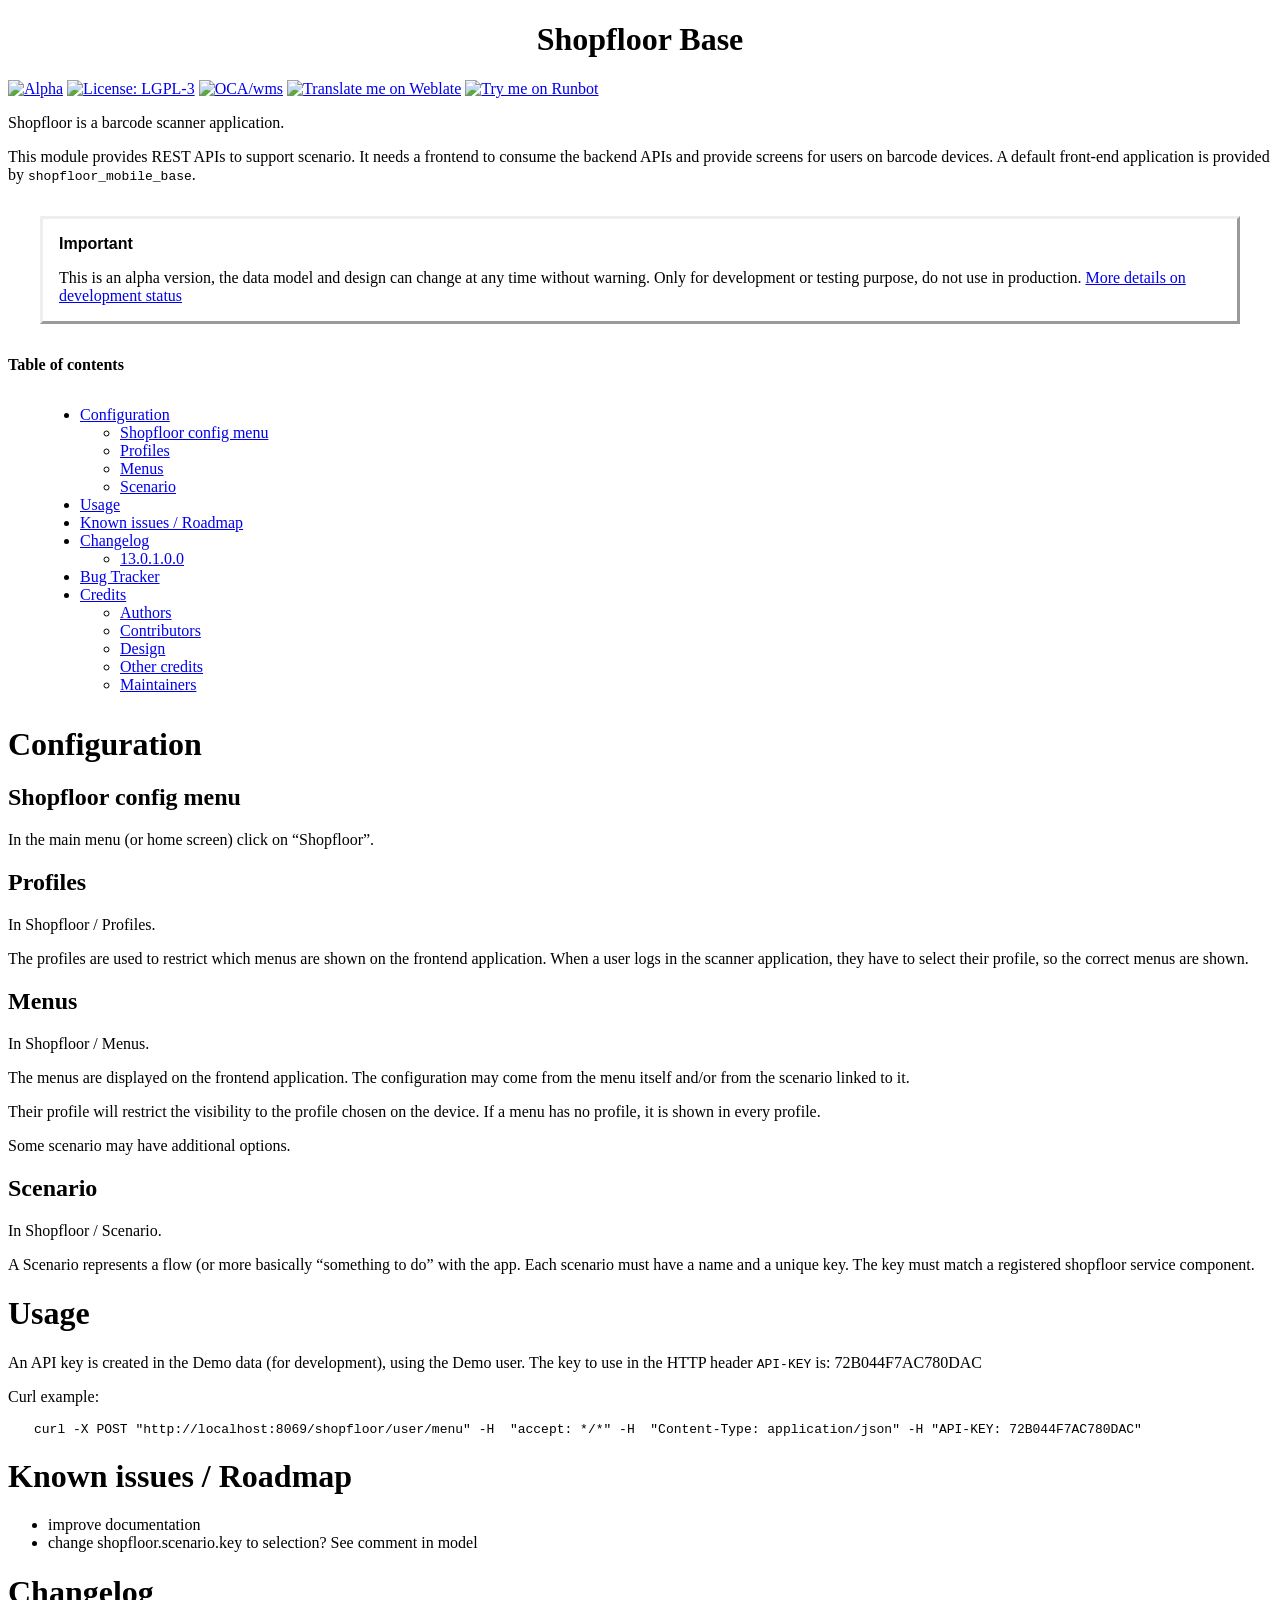
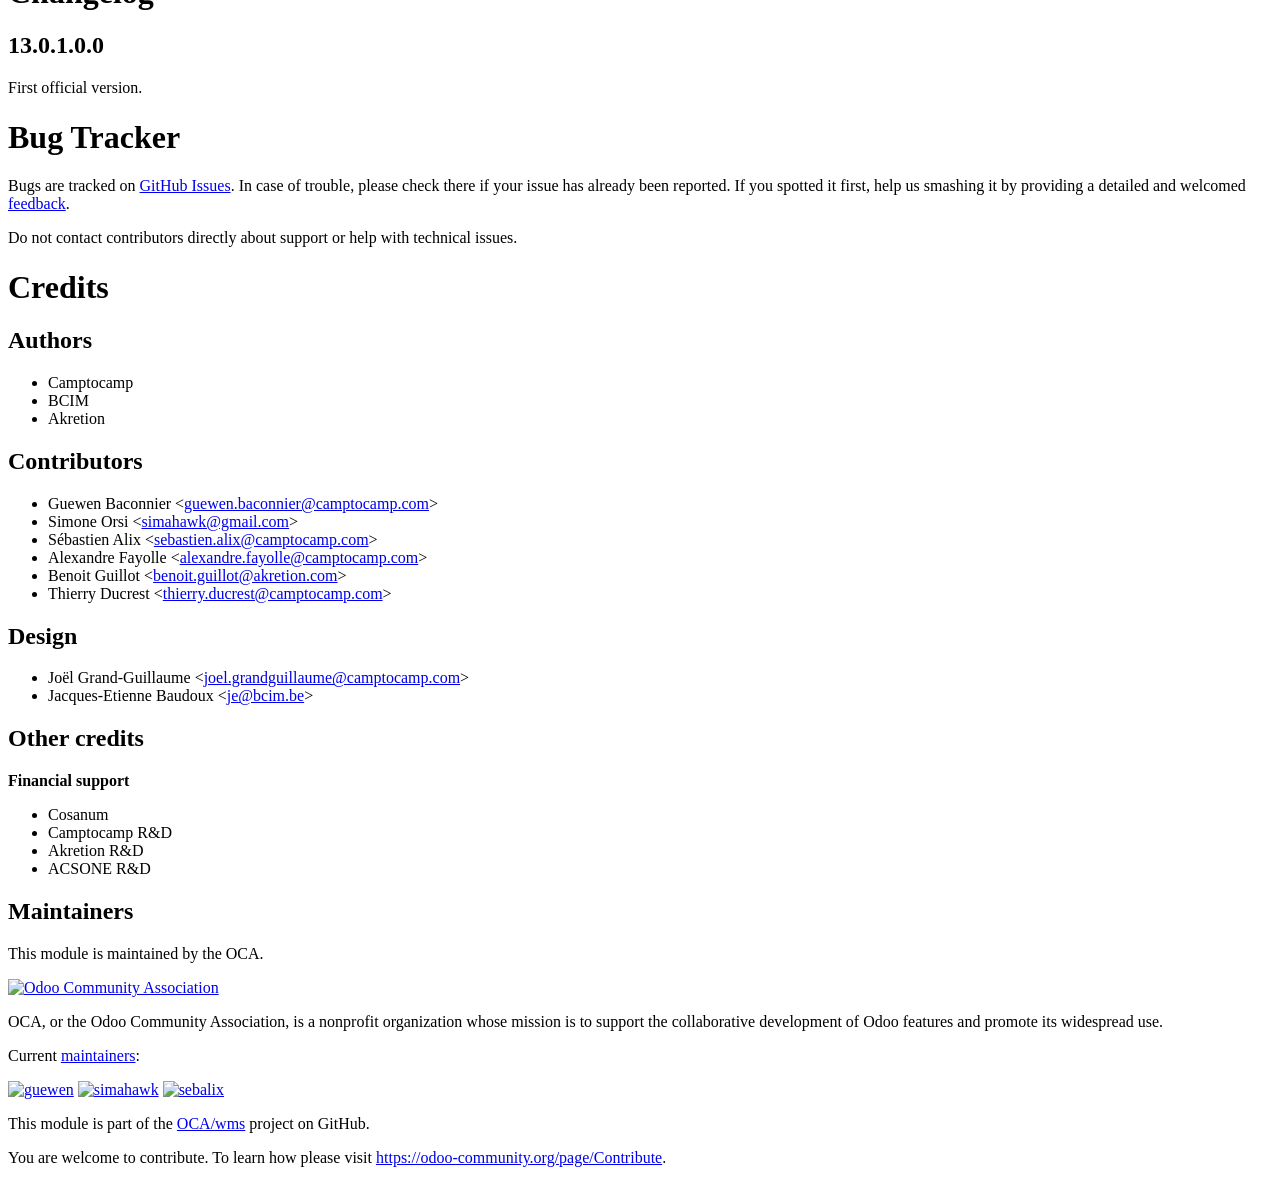
==== shopfloor_base/static/description/index.html @ a85bf891 "Merge branch '14.0' of https://github.com/oca/wms into 14.0" ====
<?xml version="1.0" encoding="utf-8" ?>
<!DOCTYPE html PUBLIC "-//W3C//DTD XHTML 1.0 Transitional//EN" "http://www.w3.org/TR/xhtml1/DTD/xhtml1-transitional.dtd">
<html xmlns="http://www.w3.org/1999/xhtml" xml:lang="en" lang="en">
<head>
<meta http-equiv="Content-Type" content="text/html; charset=utf-8" />
<meta name="generator" content="Docutils 0.15.1: http://docutils.sourceforge.net/" />
<title>Shopfloor Base</title>
<style type="text/css">

/*
:Author: David Goodger (goodger@python.org)
:Id: $Id: html4css1.css 7952 2016-07-26 18:15:59Z milde $
:Copyright: This stylesheet has been placed in the public domain.

Default cascading style sheet for the HTML output of Docutils.

See http://docutils.sf.net/docs/howto/html-stylesheets.html for how to
customize this style sheet.
*/

/* used to remove borders from tables and images */
.borderless, table.borderless td, table.borderless th {
  border: 0 }

table.borderless td, table.borderless th {
  /* Override padding for "table.docutils td" with "! important".
     The right padding separates the table cells. */
  padding: 0 0.5em 0 0 ! important }

.first {
  /* Override more specific margin styles with "! important". */
  margin-top: 0 ! important }

.last, .with-subtitle {
  margin-bottom: 0 ! important }

.hidden {
  display: none }

.subscript {
  vertical-align: sub;
  font-size: smaller }

.superscript {
  vertical-align: super;
  font-size: smaller }

a.toc-backref {
  text-decoration: none ;
  color: black }

blockquote.epigraph {
  margin: 2em 5em ; }

dl.docutils dd {
  margin-bottom: 0.5em }

object[type="image/svg+xml"], object[type="application/x-shockwave-flash"] {
  overflow: hidden;
}

/* Uncomment (and remove this text!) to get bold-faced definition list terms
dl.docutils dt {
  font-weight: bold }
*/

div.abstract {
  margin: 2em 5em }

div.abstract p.topic-title {
  font-weight: bold ;
  text-align: center }

div.admonition, div.attention, div.caution, div.danger, div.error,
div.hint, div.important, div.note, div.tip, div.warning {
  margin: 2em ;
  border: medium outset ;
  padding: 1em }

div.admonition p.admonition-title, div.hint p.admonition-title,
div.important p.admonition-title, div.note p.admonition-title,
div.tip p.admonition-title {
  font-weight: bold ;
  font-family: sans-serif }

div.attention p.admonition-title, div.caution p.admonition-title,
div.danger p.admonition-title, div.error p.admonition-title,
div.warning p.admonition-title, .code .error {
  color: red ;
  font-weight: bold ;
  font-family: sans-serif }

/* Uncomment (and remove this text!) to get reduced vertical space in
   compound paragraphs.
div.compound .compound-first, div.compound .compound-middle {
  margin-bottom: 0.5em }

div.compound .compound-last, div.compound .compound-middle {
  margin-top: 0.5em }
*/

div.dedication {
  margin: 2em 5em ;
  text-align: center ;
  font-style: italic }

div.dedication p.topic-title {
  font-weight: bold ;
  font-style: normal }

div.figure {
  margin-left: 2em ;
  margin-right: 2em }

div.footer, div.header {
  clear: both;
  font-size: smaller }

div.line-block {
  display: block ;
  margin-top: 1em ;
  margin-bottom: 1em }

div.line-block div.line-block {
  margin-top: 0 ;
  margin-bottom: 0 ;
  margin-left: 1.5em }

div.sidebar {
  margin: 0 0 0.5em 1em ;
  border: medium outset ;
  padding: 1em ;
  background-color: #ffffee ;
  width: 40% ;
  float: right ;
  clear: right }

div.sidebar p.rubric {
  font-family: sans-serif ;
  font-size: medium }

div.system-messages {
  margin: 5em }

div.system-messages h1 {
  color: red }

div.system-message {
  border: medium outset ;
  padding: 1em }

div.system-message p.system-message-title {
  color: red ;
  font-weight: bold }

div.topic {
  margin: 2em }

h1.section-subtitle, h2.section-subtitle, h3.section-subtitle,
h4.section-subtitle, h5.section-subtitle, h6.section-subtitle {
  margin-top: 0.4em }

h1.title {
  text-align: center }

h2.subtitle {
  text-align: center }

hr.docutils {
  width: 75% }

img.align-left, .figure.align-left, object.align-left, table.align-left {
  clear: left ;
  float: left ;
  margin-right: 1em }

img.align-right, .figure.align-right, object.align-right, table.align-right {
  clear: right ;
  float: right ;
  margin-left: 1em }

img.align-center, .figure.align-center, object.align-center {
  display: block;
  margin-left: auto;
  margin-right: auto;
}

table.align-center {
  margin-left: auto;
  margin-right: auto;
}

.align-left {
  text-align: left }

.align-center {
  clear: both ;
  text-align: center }

.align-right {
  text-align: right }

/* reset inner alignment in figures */
div.align-right {
  text-align: inherit }

/* div.align-center * { */
/*   text-align: left } */

.align-top    {
  vertical-align: top }

.align-middle {
  vertical-align: middle }

.align-bottom {
  vertical-align: bottom }

ol.simple, ul.simple {
  margin-bottom: 1em }

ol.arabic {
  list-style: decimal }

ol.loweralpha {
  list-style: lower-alpha }

ol.upperalpha {
  list-style: upper-alpha }

ol.lowerroman {
  list-style: lower-roman }

ol.upperroman {
  list-style: upper-roman }

p.attribution {
  text-align: right ;
  margin-left: 50% }

p.caption {
  font-style: italic }

p.credits {
  font-style: italic ;
  font-size: smaller }

p.label {
  white-space: nowrap }

p.rubric {
  font-weight: bold ;
  font-size: larger ;
  color: maroon ;
  text-align: center }

p.sidebar-title {
  font-family: sans-serif ;
  font-weight: bold ;
  font-size: larger }

p.sidebar-subtitle {
  font-family: sans-serif ;
  font-weight: bold }

p.topic-title {
  font-weight: bold }

pre.address {
  margin-bottom: 0 ;
  margin-top: 0 ;
  font: inherit }

pre.literal-block, pre.doctest-block, pre.math, pre.code {
  margin-left: 2em ;
  margin-right: 2em }

pre.code .ln { color: grey; } /* line numbers */
pre.code, code { background-color: #eeeeee }
pre.code .comment, code .comment { color: #5C6576 }
pre.code .keyword, code .keyword { color: #3B0D06; font-weight: bold }
pre.code .literal.string, code .literal.string { color: #0C5404 }
pre.code .name.builtin, code .name.builtin { color: #352B84 }
pre.code .deleted, code .deleted { background-color: #DEB0A1}
pre.code .inserted, code .inserted { background-color: #A3D289}

span.classifier {
  font-family: sans-serif ;
  font-style: oblique }

span.classifier-delimiter {
  font-family: sans-serif ;
  font-weight: bold }

span.interpreted {
  font-family: sans-serif }

span.option {
  white-space: nowrap }

span.pre {
  white-space: pre }

span.problematic {
  color: red }

span.section-subtitle {
  /* font-size relative to parent (h1..h6 element) */
  font-size: 80% }

table.citation {
  border-left: solid 1px gray;
  margin-left: 1px }

table.docinfo {
  margin: 2em 4em }

table.docutils {
  margin-top: 0.5em ;
  margin-bottom: 0.5em }

table.footnote {
  border-left: solid 1px black;
  margin-left: 1px }

table.docutils td, table.docutils th,
table.docinfo td, table.docinfo th {
  padding-left: 0.5em ;
  padding-right: 0.5em ;
  vertical-align: top }

table.docutils th.field-name, table.docinfo th.docinfo-name {
  font-weight: bold ;
  text-align: left ;
  white-space: nowrap ;
  padding-left: 0 }

/* "booktabs" style (no vertical lines) */
table.docutils.booktabs {
  border: 0px;
  border-top: 2px solid;
  border-bottom: 2px solid;
  border-collapse: collapse;
}
table.docutils.booktabs * {
  border: 0px;
}
table.docutils.booktabs th {
  border-bottom: thin solid;
  text-align: left;
}

h1 tt.docutils, h2 tt.docutils, h3 tt.docutils,
h4 tt.docutils, h5 tt.docutils, h6 tt.docutils {
  font-size: 100% }

ul.auto-toc {
  list-style-type: none }

</style>
</head>
<body>
<div class="document" id="shopfloor-base">
<h1 class="title">Shopfloor Base</h1>

<!-- !!!!!!!!!!!!!!!!!!!!!!!!!!!!!!!!!!!!!!!!!!!!!!!!!!!!
!! This file is generated by oca-gen-addon-readme !!
!! changes will be overwritten.                   !!
!!!!!!!!!!!!!!!!!!!!!!!!!!!!!!!!!!!!!!!!!!!!!!!!!!!! -->
<p><a class="reference external" href="https://odoo-community.org/page/development-status"><img alt="Alpha" src="https://img.shields.io/badge/maturity-Alpha-red.png" /></a> <a class="reference external" href="http://www.gnu.org/licenses/lgpl-3.0-standalone.html"><img alt="License: LGPL-3" src="https://img.shields.io/badge/licence-LGPL--3-blue.png" /></a> <a class="reference external" href="https://github.com/OCA/wms/tree/14.0/shopfloor_base"><img alt="OCA/wms" src="https://img.shields.io/badge/github-OCA%2Fwms-lightgray.png?logo=github" /></a> <a class="reference external" href="https://translation.odoo-community.org/projects/wms-14-0/wms-14-0-shopfloor_base"><img alt="Translate me on Weblate" src="https://img.shields.io/badge/weblate-Translate%20me-F47D42.png" /></a> <a class="reference external" href="https://runbot.odoo-community.org/runbot/285/14.0"><img alt="Try me on Runbot" src="https://img.shields.io/badge/runbot-Try%20me-875A7B.png" /></a></p>
<p>Shopfloor is a barcode scanner application.</p>
<p>This module provides REST APIs to support scenario. It needs a frontend
to consume the backend APIs and provide screens for users on barcode devices.
A default front-end application is provided by <tt class="docutils literal">shopfloor_mobile_base</tt>.</p>
<div class="admonition important">
<p class="first admonition-title">Important</p>
<p class="last">This is an alpha version, the data model and design can change at any time without warning.
Only for development or testing purpose, do not use in production.
<a class="reference external" href="https://odoo-community.org/page/development-status">More details on development status</a></p>
</div>
<p><strong>Table of contents</strong></p>
<div class="contents local topic" id="contents">
<ul class="simple">
<li><a class="reference internal" href="#configuration" id="id2">Configuration</a><ul>
<li><a class="reference internal" href="#shopfloor-config-menu" id="id3">Shopfloor config menu</a></li>
<li><a class="reference internal" href="#profiles" id="id4">Profiles</a></li>
<li><a class="reference internal" href="#menus" id="id5">Menus</a></li>
<li><a class="reference internal" href="#scenario" id="id6">Scenario</a></li>
</ul>
</li>
<li><a class="reference internal" href="#usage" id="id7">Usage</a></li>
<li><a class="reference internal" href="#known-issues-roadmap" id="id8">Known issues / Roadmap</a></li>
<li><a class="reference internal" href="#changelog" id="id9">Changelog</a><ul>
<li><a class="reference internal" href="#id1" id="id10">13.0.1.0.0</a></li>
</ul>
</li>
<li><a class="reference internal" href="#bug-tracker" id="id11">Bug Tracker</a></li>
<li><a class="reference internal" href="#credits" id="id12">Credits</a><ul>
<li><a class="reference internal" href="#authors" id="id13">Authors</a></li>
<li><a class="reference internal" href="#contributors" id="id14">Contributors</a></li>
<li><a class="reference internal" href="#design" id="id15">Design</a></li>
<li><a class="reference internal" href="#other-credits" id="id16">Other credits</a></li>
<li><a class="reference internal" href="#maintainers" id="id17">Maintainers</a></li>
</ul>
</li>
</ul>
</div>
<div class="section" id="configuration">
<h1><a class="toc-backref" href="#id2">Configuration</a></h1>
<div class="section" id="shopfloor-config-menu">
<h2><a class="toc-backref" href="#id3">Shopfloor config menu</a></h2>
<p>In the main menu (or home screen) click on “Shopfloor”.</p>
</div>
<div class="section" id="profiles">
<h2><a class="toc-backref" href="#id4">Profiles</a></h2>
<p>In Shopfloor / Profiles.</p>
<p>The profiles are used to restrict which menus are shown on the frontend
application. When a user logs in the scanner application, they have to
select their profile, so the correct menus are shown.</p>
</div>
<div class="section" id="menus">
<h2><a class="toc-backref" href="#id5">Menus</a></h2>
<p>In Shopfloor / Menus.</p>
<p>The menus are displayed on the frontend application.
The configuration may come from the menu itself
and/or from the scenario linked to it.</p>
<p>Their profile will restrict the visibility to the profile chosen on the device.
If a menu has no profile, it is shown in every profile.</p>
<p>Some scenario may have additional options.</p>
</div>
<div class="section" id="scenario">
<h2><a class="toc-backref" href="#id6">Scenario</a></h2>
<p>In Shopfloor / Scenario.</p>
<p>A Scenario represents a flow (or more basically “something to do” with the app.
Each scenario must have a name and a unique key.
The key must match a registered shopfloor service component.</p>
</div>
</div>
<div class="section" id="usage">
<h1><a class="toc-backref" href="#id7">Usage</a></h1>
<p>An API key is created in the Demo data (for development), using
the Demo user. The key to use in the HTTP header <tt class="docutils literal"><span class="pre">API-KEY</span></tt> is: 72B044F7AC780DAC</p>
<p>Curl example:</p>
<pre class="literal-block">
curl -X POST &quot;http://localhost:8069/shopfloor/user/menu&quot; -H  &quot;accept: */*&quot; -H  &quot;Content-Type: application/json&quot; -H &quot;API-KEY: 72B044F7AC780DAC&quot;
</pre>
</div>
<div class="section" id="known-issues-roadmap">
<h1><a class="toc-backref" href="#id8">Known issues / Roadmap</a></h1>
<ul class="simple">
<li>improve documentation</li>
<li>change shopfloor.scenario.key to selection? See comment in model</li>
</ul>
</div>
<div class="section" id="changelog">
<h1><a class="toc-backref" href="#id9">Changelog</a></h1>
<div class="section" id="id1">
<h2><a class="toc-backref" href="#id10">13.0.1.0.0</a></h2>
<p>First official version.</p>
</div>
</div>
<div class="section" id="bug-tracker">
<h1><a class="toc-backref" href="#id11">Bug Tracker</a></h1>
<p>Bugs are tracked on <a class="reference external" href="https://github.com/OCA/wms/issues">GitHub Issues</a>.
In case of trouble, please check there if your issue has already been reported.
If you spotted it first, help us smashing it by providing a detailed and welcomed
<a class="reference external" href="https://github.com/OCA/wms/issues/new?body=module:%20shopfloor_base%0Aversion:%2014.0%0A%0A**Steps%20to%20reproduce**%0A-%20...%0A%0A**Current%20behavior**%0A%0A**Expected%20behavior**">feedback</a>.</p>
<p>Do not contact contributors directly about support or help with technical issues.</p>
</div>
<div class="section" id="credits">
<h1><a class="toc-backref" href="#id12">Credits</a></h1>
<div class="section" id="authors">
<h2><a class="toc-backref" href="#id13">Authors</a></h2>
<ul class="simple">
<li>Camptocamp</li>
<li>BCIM</li>
<li>Akretion</li>
</ul>
</div>
<div class="section" id="contributors">
<h2><a class="toc-backref" href="#id14">Contributors</a></h2>
<ul class="simple">
<li>Guewen Baconnier &lt;<a class="reference external" href="mailto:guewen.baconnier&#64;camptocamp.com">guewen.baconnier&#64;camptocamp.com</a>&gt;</li>
<li>Simone Orsi &lt;<a class="reference external" href="mailto:simahawk&#64;gmail.com">simahawk&#64;gmail.com</a>&gt;</li>
<li>Sébastien Alix &lt;<a class="reference external" href="mailto:sebastien.alix&#64;camptocamp.com">sebastien.alix&#64;camptocamp.com</a>&gt;</li>
<li>Alexandre Fayolle &lt;<a class="reference external" href="mailto:alexandre.fayolle&#64;camptocamp.com">alexandre.fayolle&#64;camptocamp.com</a>&gt;</li>
<li>Benoit Guillot &lt;<a class="reference external" href="mailto:benoit.guillot&#64;akretion.com">benoit.guillot&#64;akretion.com</a>&gt;</li>
<li>Thierry Ducrest &lt;<a class="reference external" href="mailto:thierry.ducrest&#64;camptocamp.com">thierry.ducrest&#64;camptocamp.com</a>&gt;</li>
</ul>
</div>
<div class="section" id="design">
<h2><a class="toc-backref" href="#id15">Design</a></h2>
<ul class="simple">
<li>Joël Grand-Guillaume &lt;<a class="reference external" href="mailto:joel.grandguillaume&#64;camptocamp.com">joel.grandguillaume&#64;camptocamp.com</a>&gt;</li>
<li>Jacques-Etienne Baudoux &lt;<a class="reference external" href="mailto:je&#64;bcim.be">je&#64;bcim.be</a>&gt;</li>
</ul>
</div>
<div class="section" id="other-credits">
<h2><a class="toc-backref" href="#id16">Other credits</a></h2>
<p><strong>Financial support</strong></p>
<ul class="simple">
<li>Cosanum</li>
<li>Camptocamp R&amp;D</li>
<li>Akretion R&amp;D</li>
<li>ACSONE R&amp;D</li>
</ul>
</div>
<div class="section" id="maintainers">
<h2><a class="toc-backref" href="#id17">Maintainers</a></h2>
<p>This module is maintained by the OCA.</p>
<a class="reference external image-reference" href="https://odoo-community.org"><img alt="Odoo Community Association" src="https://odoo-community.org/logo.png" /></a>
<p>OCA, or the Odoo Community Association, is a nonprofit organization whose
mission is to support the collaborative development of Odoo features and
promote its widespread use.</p>
<p>Current <a class="reference external" href="https://odoo-community.org/page/maintainer-role">maintainers</a>:</p>
<p><a class="reference external" href="https://github.com/guewen"><img alt="guewen" src="https://github.com/guewen.png?size=40px" /></a> <a class="reference external" href="https://github.com/simahawk"><img alt="simahawk" src="https://github.com/simahawk.png?size=40px" /></a> <a class="reference external" href="https://github.com/sebalix"><img alt="sebalix" src="https://github.com/sebalix.png?size=40px" /></a></p>
<p>This module is part of the <a class="reference external" href="https://github.com/OCA/wms/tree/14.0/shopfloor_base">OCA/wms</a> project on GitHub.</p>
<p>You are welcome to contribute. To learn how please visit <a class="reference external" href="https://odoo-community.org/page/Contribute">https://odoo-community.org/page/Contribute</a>.</p>
</div>
</div>
</div>
</body>
</html>
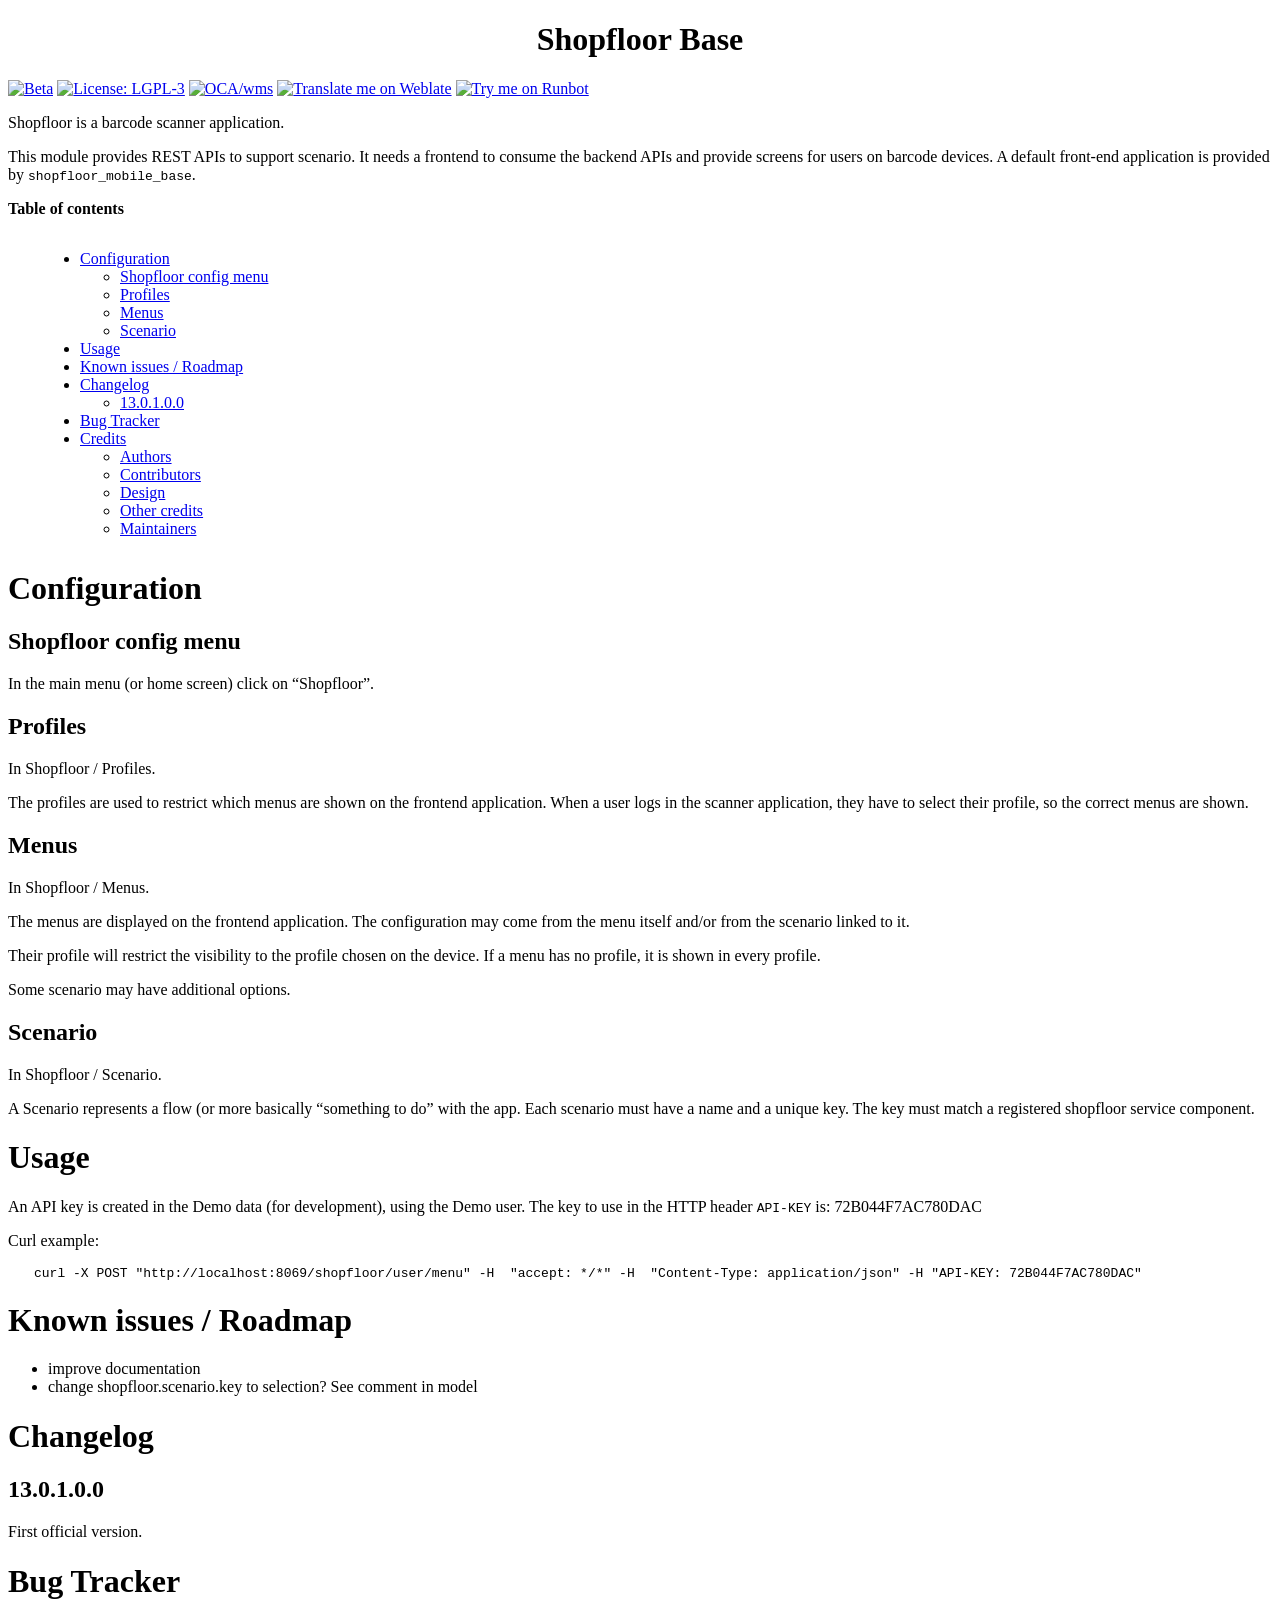
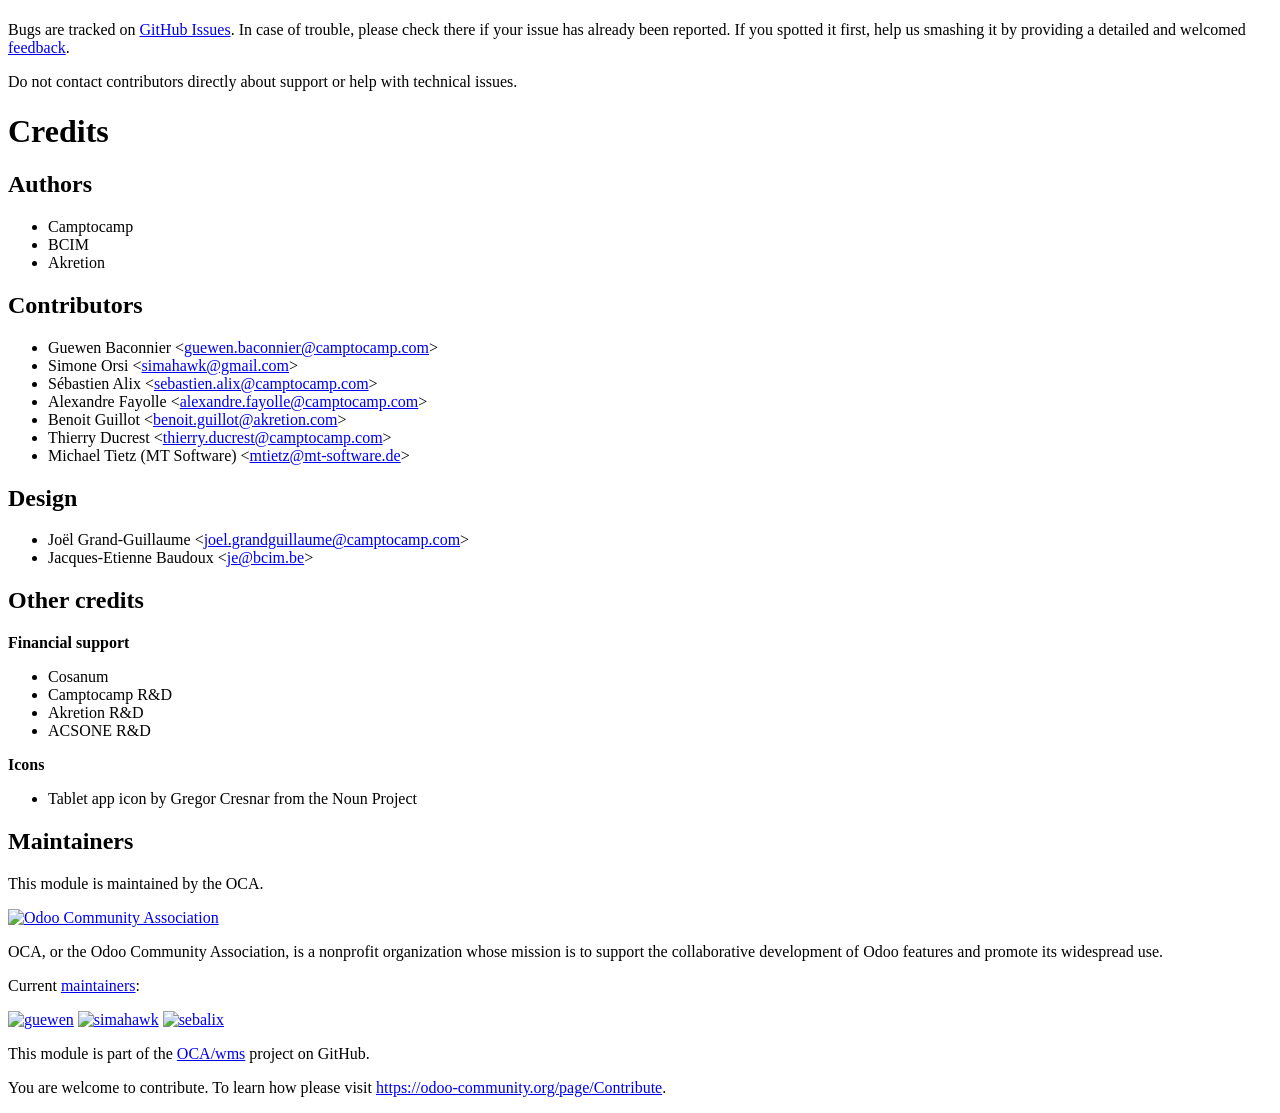
==== commit 3658a94f: "Merge remote-tracking branch 'ak/14-inventory-scenario-rebased' into 14.0-shopfloor_mobile_custom-in" ====
--- a/shopfloor_base/static/description/index.html
+++ b/shopfloor_base/static/description/index.html
@@ -367,17 +367,11 @@
 !! This file is generated by oca-gen-addon-readme !!
 !! changes will be overwritten.                   !!
 !!!!!!!!!!!!!!!!!!!!!!!!!!!!!!!!!!!!!!!!!!!!!!!!!!!! -->
-<p><a class="reference external" href="https://odoo-community.org/page/development-status"><img alt="Alpha" src="https://img.shields.io/badge/maturity-Alpha-red.png" /></a> <a class="reference external" href="http://www.gnu.org/licenses/lgpl-3.0-standalone.html"><img alt="License: LGPL-3" src="https://img.shields.io/badge/licence-LGPL--3-blue.png" /></a> <a class="reference external" href="https://github.com/OCA/wms/tree/14.0/shopfloor_base"><img alt="OCA/wms" src="https://img.shields.io/badge/github-OCA%2Fwms-lightgray.png?logo=github" /></a> <a class="reference external" href="https://translation.odoo-community.org/projects/wms-14-0/wms-14-0-shopfloor_base"><img alt="Translate me on Weblate" src="https://img.shields.io/badge/weblate-Translate%20me-F47D42.png" /></a> <a class="reference external" href="https://runbot.odoo-community.org/runbot/285/14.0"><img alt="Try me on Runbot" src="https://img.shields.io/badge/runbot-Try%20me-875A7B.png" /></a></p>
+<p><a class="reference external" href="https://odoo-community.org/page/development-status"><img alt="Beta" src="https://img.shields.io/badge/maturity-Beta-yellow.png" /></a> <a class="reference external" href="http://www.gnu.org/licenses/lgpl-3.0-standalone.html"><img alt="License: LGPL-3" src="https://img.shields.io/badge/licence-LGPL--3-blue.png" /></a> <a class="reference external" href="https://github.com/OCA/wms/tree/14.0/shopfloor_base"><img alt="OCA/wms" src="https://img.shields.io/badge/github-OCA%2Fwms-lightgray.png?logo=github" /></a> <a class="reference external" href="https://translation.odoo-community.org/projects/wms-14-0/wms-14-0-shopfloor_base"><img alt="Translate me on Weblate" src="https://img.shields.io/badge/weblate-Translate%20me-F47D42.png" /></a> <a class="reference external" href="https://runbot.odoo-community.org/runbot/285/14.0"><img alt="Try me on Runbot" src="https://img.shields.io/badge/runbot-Try%20me-875A7B.png" /></a></p>
 <p>Shopfloor is a barcode scanner application.</p>
 <p>This module provides REST APIs to support scenario. It needs a frontend
 to consume the backend APIs and provide screens for users on barcode devices.
 A default front-end application is provided by <tt class="docutils literal">shopfloor_mobile_base</tt>.</p>
-<div class="admonition important">
-<p class="first admonition-title">Important</p>
-<p class="last">This is an alpha version, the data model and design can change at any time without warning.
-Only for development or testing purpose, do not use in production.
-<a class="reference external" href="https://odoo-community.org/page/development-status">More details on development status</a></p>
-</div>
 <p><strong>Table of contents</strong></p>
 <div class="contents local topic" id="contents">
 <ul class="simple">
@@ -486,6 +480,7 @@
 <li>Alexandre Fayolle &lt;<a class="reference external" href="mailto:alexandre.fayolle&#64;camptocamp.com">alexandre.fayolle&#64;camptocamp.com</a>&gt;</li>
 <li>Benoit Guillot &lt;<a class="reference external" href="mailto:benoit.guillot&#64;akretion.com">benoit.guillot&#64;akretion.com</a>&gt;</li>
 <li>Thierry Ducrest &lt;<a class="reference external" href="mailto:thierry.ducrest&#64;camptocamp.com">thierry.ducrest&#64;camptocamp.com</a>&gt;</li>
+<li>Michael Tietz (MT Software) &lt;<a class="reference external" href="mailto:mtietz&#64;mt-software.de">mtietz&#64;mt-software.de</a>&gt;</li>
 </ul>
 </div>
 <div class="section" id="design">
@@ -503,6 +498,10 @@
 <li>Camptocamp R&amp;D</li>
 <li>Akretion R&amp;D</li>
 <li>ACSONE R&amp;D</li>
+</ul>
+<p><strong>Icons</strong></p>
+<ul class="simple">
+<li>Tablet app icon by Gregor Cresnar from the Noun Project</li>
 </ul>
 </div>
 <div class="section" id="maintainers">
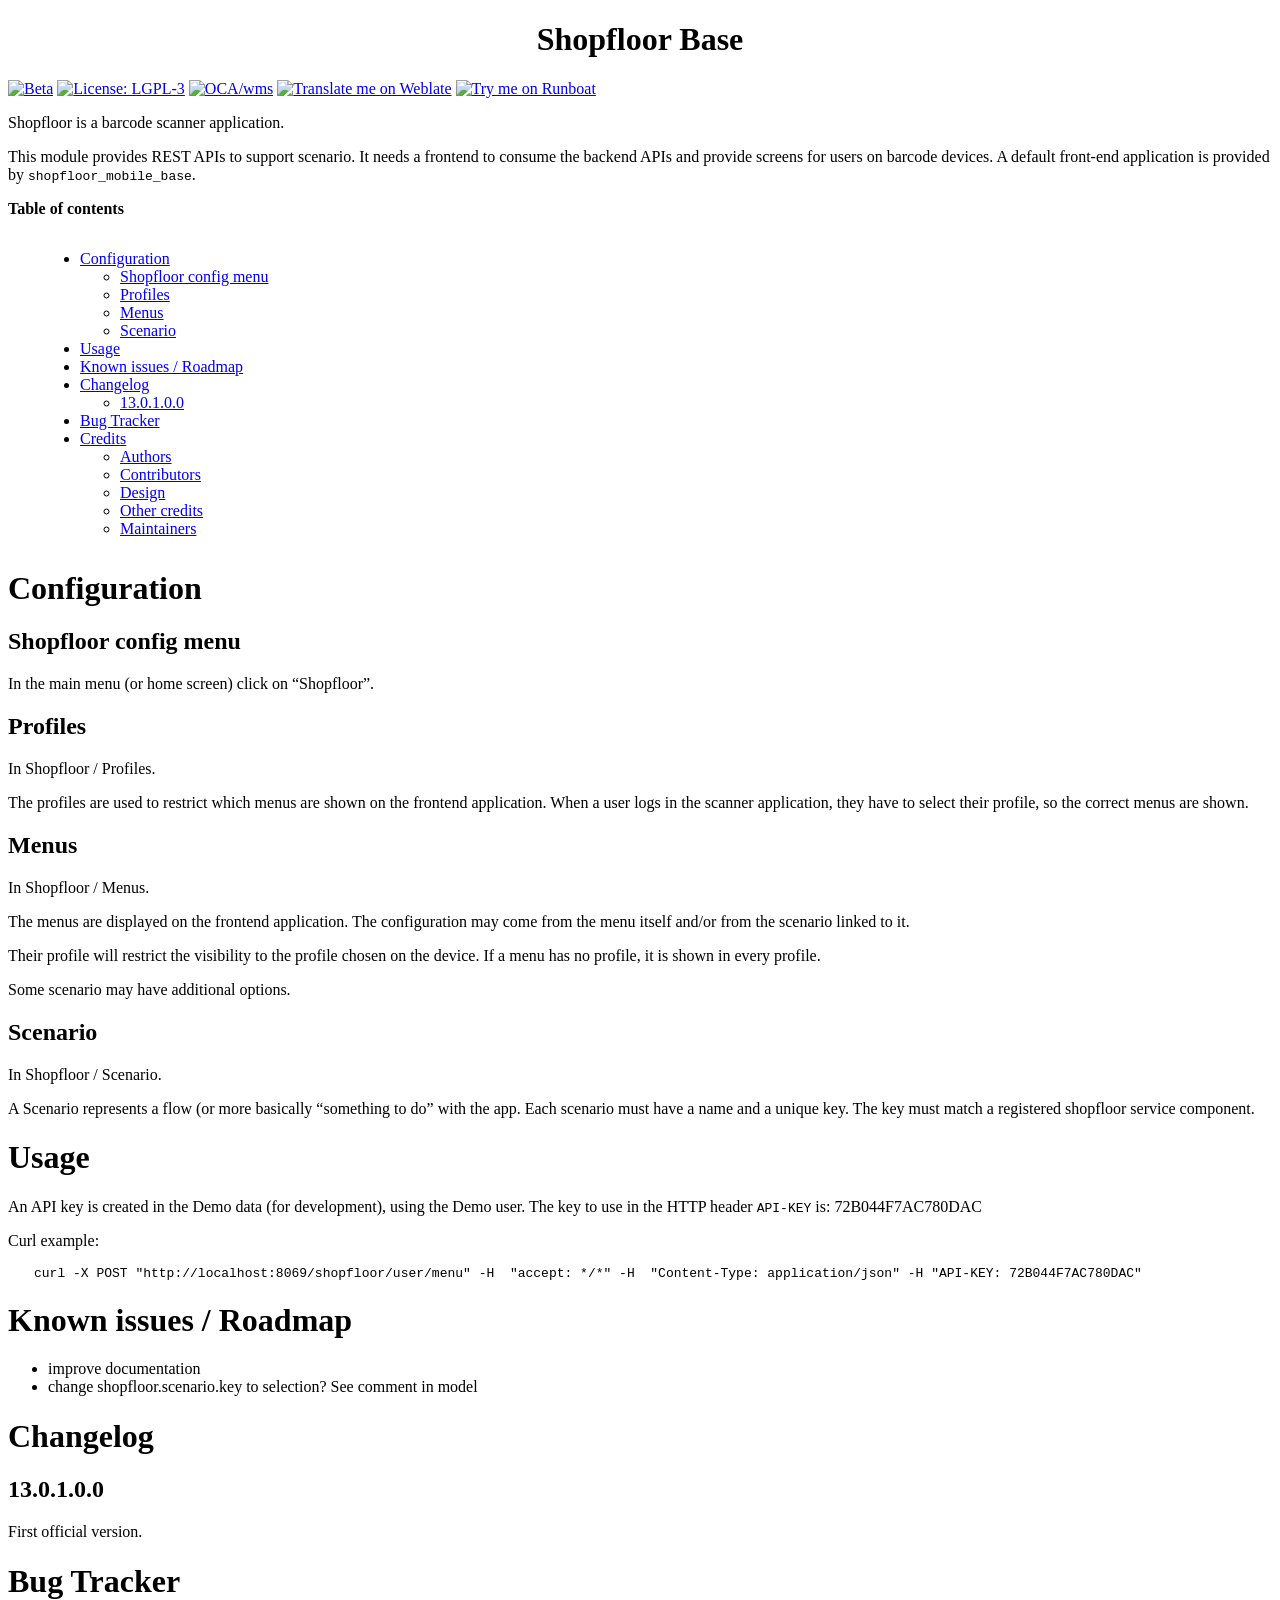
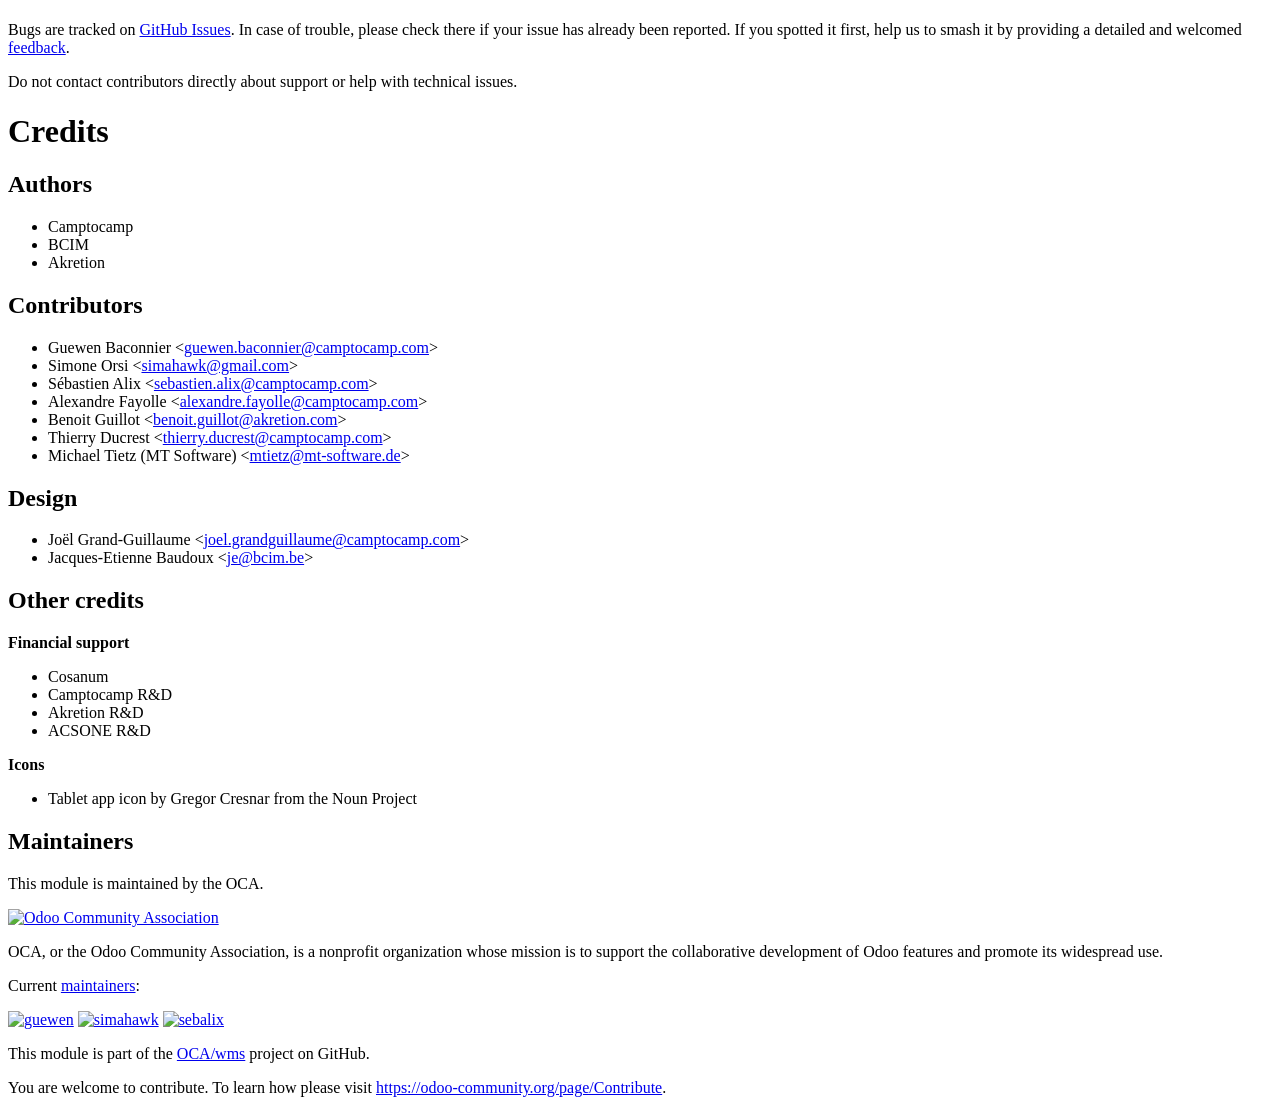
==== commit 61f781cf: "Merge remote-tracking branch 'ak/14-inventory-scenario-rebased' into 14.0-shopfloor_mobile_custom-in" ====
--- a/shopfloor_base/static/description/index.html
+++ b/shopfloor_base/static/description/index.html
@@ -1,20 +1,20 @@
-<?xml version="1.0" encoding="utf-8" ?>
+<?xml version="1.0" encoding="utf-8"?>
 <!DOCTYPE html PUBLIC "-//W3C//DTD XHTML 1.0 Transitional//EN" "http://www.w3.org/TR/xhtml1/DTD/xhtml1-transitional.dtd">
 <html xmlns="http://www.w3.org/1999/xhtml" xml:lang="en" lang="en">
 <head>
 <meta http-equiv="Content-Type" content="text/html; charset=utf-8" />
-<meta name="generator" content="Docutils 0.15.1: http://docutils.sourceforge.net/" />
+<meta name="generator" content="Docutils: https://docutils.sourceforge.io/" />
 <title>Shopfloor Base</title>
 <style type="text/css">
 
 /*
 :Author: David Goodger (goodger@python.org)
-:Id: $Id: html4css1.css 7952 2016-07-26 18:15:59Z milde $
+:Id: $Id: html4css1.css 8954 2022-01-20 10:10:25Z milde $
 :Copyright: This stylesheet has been placed in the public domain.
 
 Default cascading style sheet for the HTML output of Docutils.
 
-See http://docutils.sf.net/docs/howto/html-stylesheets.html for how to
+See https://docutils.sourceforge.io/docs/howto/html-stylesheets.html for how to
 customize this style sheet.
 */
 
@@ -366,8 +366,10 @@
 <!-- !!!!!!!!!!!!!!!!!!!!!!!!!!!!!!!!!!!!!!!!!!!!!!!!!!!!
 !! This file is generated by oca-gen-addon-readme !!
 !! changes will be overwritten.                   !!
+!!!!!!!!!!!!!!!!!!!!!!!!!!!!!!!!!!!!!!!!!!!!!!!!!!!!
+!! source digest: sha256:76858618ba079836dc2912b8b4f1e7f5673d20a4c02a37daa0b70bf4a69e7545
 !!!!!!!!!!!!!!!!!!!!!!!!!!!!!!!!!!!!!!!!!!!!!!!!!!!! -->
-<p><a class="reference external" href="https://odoo-community.org/page/development-status"><img alt="Beta" src="https://img.shields.io/badge/maturity-Beta-yellow.png" /></a> <a class="reference external" href="http://www.gnu.org/licenses/lgpl-3.0-standalone.html"><img alt="License: LGPL-3" src="https://img.shields.io/badge/licence-LGPL--3-blue.png" /></a> <a class="reference external" href="https://github.com/OCA/wms/tree/14.0/shopfloor_base"><img alt="OCA/wms" src="https://img.shields.io/badge/github-OCA%2Fwms-lightgray.png?logo=github" /></a> <a class="reference external" href="https://translation.odoo-community.org/projects/wms-14-0/wms-14-0-shopfloor_base"><img alt="Translate me on Weblate" src="https://img.shields.io/badge/weblate-Translate%20me-F47D42.png" /></a> <a class="reference external" href="https://runbot.odoo-community.org/runbot/285/14.0"><img alt="Try me on Runbot" src="https://img.shields.io/badge/runbot-Try%20me-875A7B.png" /></a></p>
+<p><a class="reference external image-reference" href="https://odoo-community.org/page/development-status"><img alt="Beta" src="https://img.shields.io/badge/maturity-Beta-yellow.png" /></a> <a class="reference external image-reference" href="http://www.gnu.org/licenses/lgpl-3.0-standalone.html"><img alt="License: LGPL-3" src="https://img.shields.io/badge/licence-LGPL--3-blue.png" /></a> <a class="reference external image-reference" href="https://github.com/OCA/wms/tree/14.0/shopfloor_base"><img alt="OCA/wms" src="https://img.shields.io/badge/github-OCA%2Fwms-lightgray.png?logo=github" /></a> <a class="reference external image-reference" href="https://translation.odoo-community.org/projects/wms-14-0/wms-14-0-shopfloor_base"><img alt="Translate me on Weblate" src="https://img.shields.io/badge/weblate-Translate%20me-F47D42.png" /></a> <a class="reference external image-reference" href="https://runboat.odoo-community.org/builds?repo=OCA/wms&amp;target_branch=14.0"><img alt="Try me on Runboat" src="https://img.shields.io/badge/runboat-Try%20me-875A7B.png" /></a></p>
 <p>Shopfloor is a barcode scanner application.</p>
 <p>This module provides REST APIs to support scenario. It needs a frontend
 to consume the backend APIs and provide screens for users on barcode devices.
@@ -375,45 +377,45 @@
 <p><strong>Table of contents</strong></p>
 <div class="contents local topic" id="contents">
 <ul class="simple">
-<li><a class="reference internal" href="#configuration" id="id2">Configuration</a><ul>
-<li><a class="reference internal" href="#shopfloor-config-menu" id="id3">Shopfloor config menu</a></li>
-<li><a class="reference internal" href="#profiles" id="id4">Profiles</a></li>
-<li><a class="reference internal" href="#menus" id="id5">Menus</a></li>
-<li><a class="reference internal" href="#scenario" id="id6">Scenario</a></li>
+<li><a class="reference internal" href="#configuration" id="toc-entry-1">Configuration</a><ul>
+<li><a class="reference internal" href="#shopfloor-config-menu" id="toc-entry-2">Shopfloor config menu</a></li>
+<li><a class="reference internal" href="#profiles" id="toc-entry-3">Profiles</a></li>
+<li><a class="reference internal" href="#menus" id="toc-entry-4">Menus</a></li>
+<li><a class="reference internal" href="#scenario" id="toc-entry-5">Scenario</a></li>
 </ul>
 </li>
-<li><a class="reference internal" href="#usage" id="id7">Usage</a></li>
-<li><a class="reference internal" href="#known-issues-roadmap" id="id8">Known issues / Roadmap</a></li>
-<li><a class="reference internal" href="#changelog" id="id9">Changelog</a><ul>
-<li><a class="reference internal" href="#id1" id="id10">13.0.1.0.0</a></li>
+<li><a class="reference internal" href="#usage" id="toc-entry-6">Usage</a></li>
+<li><a class="reference internal" href="#known-issues-roadmap" id="toc-entry-7">Known issues / Roadmap</a></li>
+<li><a class="reference internal" href="#changelog" id="toc-entry-8">Changelog</a><ul>
+<li><a class="reference internal" href="#section-1" id="toc-entry-9">13.0.1.0.0</a></li>
 </ul>
 </li>
-<li><a class="reference internal" href="#bug-tracker" id="id11">Bug Tracker</a></li>
-<li><a class="reference internal" href="#credits" id="id12">Credits</a><ul>
-<li><a class="reference internal" href="#authors" id="id13">Authors</a></li>
-<li><a class="reference internal" href="#contributors" id="id14">Contributors</a></li>
-<li><a class="reference internal" href="#design" id="id15">Design</a></li>
-<li><a class="reference internal" href="#other-credits" id="id16">Other credits</a></li>
-<li><a class="reference internal" href="#maintainers" id="id17">Maintainers</a></li>
+<li><a class="reference internal" href="#bug-tracker" id="toc-entry-10">Bug Tracker</a></li>
+<li><a class="reference internal" href="#credits" id="toc-entry-11">Credits</a><ul>
+<li><a class="reference internal" href="#authors" id="toc-entry-12">Authors</a></li>
+<li><a class="reference internal" href="#contributors" id="toc-entry-13">Contributors</a></li>
+<li><a class="reference internal" href="#design" id="toc-entry-14">Design</a></li>
+<li><a class="reference internal" href="#other-credits" id="toc-entry-15">Other credits</a></li>
+<li><a class="reference internal" href="#maintainers" id="toc-entry-16">Maintainers</a></li>
 </ul>
 </li>
 </ul>
 </div>
 <div class="section" id="configuration">
-<h1><a class="toc-backref" href="#id2">Configuration</a></h1>
+<h1><a class="toc-backref" href="#toc-entry-1">Configuration</a></h1>
 <div class="section" id="shopfloor-config-menu">
-<h2><a class="toc-backref" href="#id3">Shopfloor config menu</a></h2>
+<h2><a class="toc-backref" href="#toc-entry-2">Shopfloor config menu</a></h2>
 <p>In the main menu (or home screen) click on “Shopfloor”.</p>
 </div>
 <div class="section" id="profiles">
-<h2><a class="toc-backref" href="#id4">Profiles</a></h2>
+<h2><a class="toc-backref" href="#toc-entry-3">Profiles</a></h2>
 <p>In Shopfloor / Profiles.</p>
 <p>The profiles are used to restrict which menus are shown on the frontend
 application. When a user logs in the scanner application, they have to
 select their profile, so the correct menus are shown.</p>
 </div>
 <div class="section" id="menus">
-<h2><a class="toc-backref" href="#id5">Menus</a></h2>
+<h2><a class="toc-backref" href="#toc-entry-4">Menus</a></h2>
 <p>In Shopfloor / Menus.</p>
 <p>The menus are displayed on the frontend application.
 The configuration may come from the menu itself
@@ -423,7 +425,7 @@
 <p>Some scenario may have additional options.</p>
 </div>
 <div class="section" id="scenario">
-<h2><a class="toc-backref" href="#id6">Scenario</a></h2>
+<h2><a class="toc-backref" href="#toc-entry-5">Scenario</a></h2>
 <p>In Shopfloor / Scenario.</p>
 <p>A Scenario represents a flow (or more basically “something to do” with the app.
 Each scenario must have a name and a unique key.
@@ -431,7 +433,7 @@
 </div>
 </div>
 <div class="section" id="usage">
-<h1><a class="toc-backref" href="#id7">Usage</a></h1>
+<h1><a class="toc-backref" href="#toc-entry-6">Usage</a></h1>
 <p>An API key is created in the Demo data (for development), using
 the Demo user. The key to use in the HTTP header <tt class="docutils literal"><span class="pre">API-KEY</span></tt> is: 72B044F7AC780DAC</p>
 <p>Curl example:</p>
@@ -440,31 +442,31 @@
 </pre>
 </div>
 <div class="section" id="known-issues-roadmap">
-<h1><a class="toc-backref" href="#id8">Known issues / Roadmap</a></h1>
+<h1><a class="toc-backref" href="#toc-entry-7">Known issues / Roadmap</a></h1>
 <ul class="simple">
 <li>improve documentation</li>
 <li>change shopfloor.scenario.key to selection? See comment in model</li>
 </ul>
 </div>
 <div class="section" id="changelog">
-<h1><a class="toc-backref" href="#id9">Changelog</a></h1>
-<div class="section" id="id1">
-<h2><a class="toc-backref" href="#id10">13.0.1.0.0</a></h2>
+<h1><a class="toc-backref" href="#toc-entry-8">Changelog</a></h1>
+<div class="section" id="section-1">
+<h2><a class="toc-backref" href="#toc-entry-9">13.0.1.0.0</a></h2>
 <p>First official version.</p>
 </div>
 </div>
 <div class="section" id="bug-tracker">
-<h1><a class="toc-backref" href="#id11">Bug Tracker</a></h1>
+<h1><a class="toc-backref" href="#toc-entry-10">Bug Tracker</a></h1>
 <p>Bugs are tracked on <a class="reference external" href="https://github.com/OCA/wms/issues">GitHub Issues</a>.
 In case of trouble, please check there if your issue has already been reported.
-If you spotted it first, help us smashing it by providing a detailed and welcomed
+If you spotted it first, help us to smash it by providing a detailed and welcomed
 <a class="reference external" href="https://github.com/OCA/wms/issues/new?body=module:%20shopfloor_base%0Aversion:%2014.0%0A%0A**Steps%20to%20reproduce**%0A-%20...%0A%0A**Current%20behavior**%0A%0A**Expected%20behavior**">feedback</a>.</p>
 <p>Do not contact contributors directly about support or help with technical issues.</p>
 </div>
 <div class="section" id="credits">
-<h1><a class="toc-backref" href="#id12">Credits</a></h1>
+<h1><a class="toc-backref" href="#toc-entry-11">Credits</a></h1>
 <div class="section" id="authors">
-<h2><a class="toc-backref" href="#id13">Authors</a></h2>
+<h2><a class="toc-backref" href="#toc-entry-12">Authors</a></h2>
 <ul class="simple">
 <li>Camptocamp</li>
 <li>BCIM</li>
@@ -472,7 +474,7 @@
 </ul>
 </div>
 <div class="section" id="contributors">
-<h2><a class="toc-backref" href="#id14">Contributors</a></h2>
+<h2><a class="toc-backref" href="#toc-entry-13">Contributors</a></h2>
 <ul class="simple">
 <li>Guewen Baconnier &lt;<a class="reference external" href="mailto:guewen.baconnier&#64;camptocamp.com">guewen.baconnier&#64;camptocamp.com</a>&gt;</li>
 <li>Simone Orsi &lt;<a class="reference external" href="mailto:simahawk&#64;gmail.com">simahawk&#64;gmail.com</a>&gt;</li>
@@ -484,14 +486,14 @@
 </ul>
 </div>
 <div class="section" id="design">
-<h2><a class="toc-backref" href="#id15">Design</a></h2>
+<h2><a class="toc-backref" href="#toc-entry-14">Design</a></h2>
 <ul class="simple">
 <li>Joël Grand-Guillaume &lt;<a class="reference external" href="mailto:joel.grandguillaume&#64;camptocamp.com">joel.grandguillaume&#64;camptocamp.com</a>&gt;</li>
 <li>Jacques-Etienne Baudoux &lt;<a class="reference external" href="mailto:je&#64;bcim.be">je&#64;bcim.be</a>&gt;</li>
 </ul>
 </div>
 <div class="section" id="other-credits">
-<h2><a class="toc-backref" href="#id16">Other credits</a></h2>
+<h2><a class="toc-backref" href="#toc-entry-15">Other credits</a></h2>
 <p><strong>Financial support</strong></p>
 <ul class="simple">
 <li>Cosanum</li>
@@ -505,14 +507,14 @@
 </ul>
 </div>
 <div class="section" id="maintainers">
-<h2><a class="toc-backref" href="#id17">Maintainers</a></h2>
+<h2><a class="toc-backref" href="#toc-entry-16">Maintainers</a></h2>
 <p>This module is maintained by the OCA.</p>
 <a class="reference external image-reference" href="https://odoo-community.org"><img alt="Odoo Community Association" src="https://odoo-community.org/logo.png" /></a>
 <p>OCA, or the Odoo Community Association, is a nonprofit organization whose
 mission is to support the collaborative development of Odoo features and
 promote its widespread use.</p>
 <p>Current <a class="reference external" href="https://odoo-community.org/page/maintainer-role">maintainers</a>:</p>
-<p><a class="reference external" href="https://github.com/guewen"><img alt="guewen" src="https://github.com/guewen.png?size=40px" /></a> <a class="reference external" href="https://github.com/simahawk"><img alt="simahawk" src="https://github.com/simahawk.png?size=40px" /></a> <a class="reference external" href="https://github.com/sebalix"><img alt="sebalix" src="https://github.com/sebalix.png?size=40px" /></a></p>
+<p><a class="reference external image-reference" href="https://github.com/guewen"><img alt="guewen" src="https://github.com/guewen.png?size=40px" /></a> <a class="reference external image-reference" href="https://github.com/simahawk"><img alt="simahawk" src="https://github.com/simahawk.png?size=40px" /></a> <a class="reference external image-reference" href="https://github.com/sebalix"><img alt="sebalix" src="https://github.com/sebalix.png?size=40px" /></a></p>
 <p>This module is part of the <a class="reference external" href="https://github.com/OCA/wms/tree/14.0/shopfloor_base">OCA/wms</a> project on GitHub.</p>
 <p>You are welcome to contribute. To learn how please visit <a class="reference external" href="https://odoo-community.org/page/Contribute">https://odoo-community.org/page/Contribute</a>.</p>
 </div>
